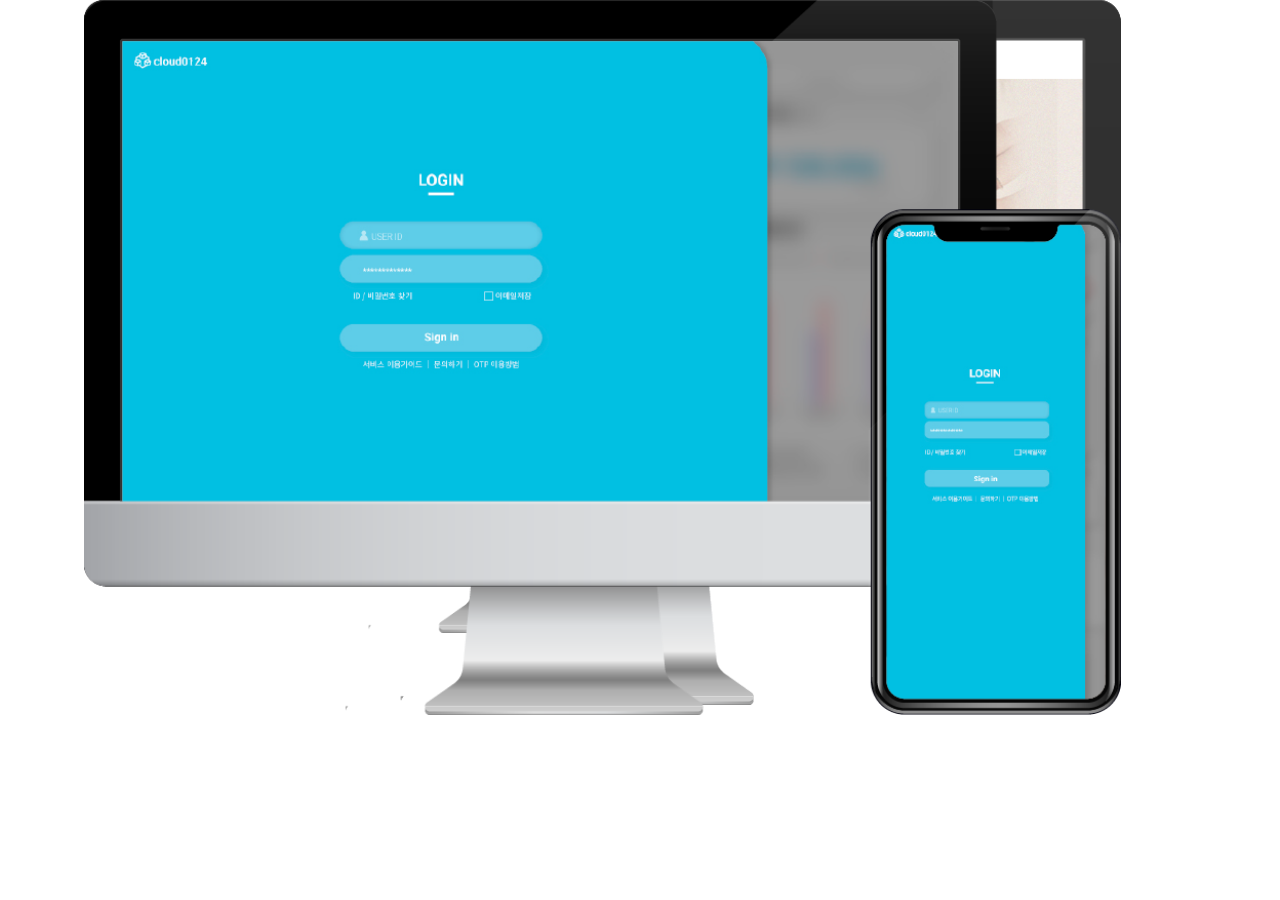
==== pop1.html @ 7f71eed1 "Add files via upload" ====
<!DOCTYPE html>
<html>
<head>
  <title>Slick Playground</title>
  <meta charset="UTF-8">
  <link rel="stylesheet" type="text/css" href="./slick/slick.css">
  <link rel="stylesheet" type="text/css" href="./slick/slick-theme.css">
  <style type="text/css">
    html, body {
      margin: 0;
      padding: 0;
    }
section{width:100%; margin: 0;
      padding: 0;}
    * {
      box-sizing: border-box;
    }

    .slider {
        width: 90%;
        height:30%;
        margin:0 auto;
    }

    .slick-slide {
      margin: 0px 20px; height:30%;
    }

 .slick-slide img {
      width: 100%;
    }

    .slick-prev:before,
    .slick-next:before {
      color: black;
    }


    .slick-slide {
      transition: all ease-in-out .3s;
    }
    
    .slick-active {
      opacity:1;
    }

    .slick-current {
      opacity: 1;
    }
    .slick-list{width:100%;height:40vh;}
    .imac_wrap{
         position: relative;
         margin:0 20px;
         width:90%;
     }
     .imac_wrap a>img{
        position:absolute;
        z-index: 1;
     }
     .imac_wrap a>.imac{
        position:absolute;
        top:0%;
        z-index: 200;
        
     }
     .imac,.imac_text_a,.imac_text_b{
         display: none;
         opacity: 0;
     }
     .imac_wrap:hover a> .imac,
     .imac_wrap:hover a> .imac_text_a, 
     .imac_wrap:hover a> .imac_text_b{
         display: block;
        -o-animation:imachover ease 2s forwards;
        -webkit-animation:imachover ease 2s forwards;
        -moz-animation:imachover ease 2s forwards;
        -ms-animation:imachover ease 2s forwards;
        
        animation:imachover ease 2s forwards;
        cursor: pointer;
     }
    @keyframes imachover{from{opacity: 0;} to{opacity:100%;}}
    @-o-keyframes imachover{from{opacity: 0;}to{opacity:100%;}}
    @-ms-keyframes imachover{ from{opacity: 0;}to{opacity:100%;}}
    @-moz-keyframes imachover{ from{opacity: 0;} to{opacity:100%;}}
    @-webkit-keyframes imachover{from{opacity: 0;}to{opacity:100%;} }
  
  
    .imac_wrap a>.imac_text_a{
        position: absolute;
        top:7%;
        z-index: 300;
        color:white;
        left:10%;
        text-align: left;
    }
    .imac_wrap a>.imac_text_b{
        position: absolute;
        margin-top:35%;
        right:3%;
        z-index: 300;
        color:white;
    }
    .color{
        width:15px;height:15px;
        border-radius: 15px;
        display: inline-block;
        margin:auto 5px;
    }
    .imac_text_title{
        font-weight: bold;
    }

    .plus{
    color: white;
    display: block;
    text-align: center;
    padding: 0;
    margin-top: 10px;
    font-size: 30px;
    font-family: 'Roboto';
    font-weight: 300;
    animation: plus-out 1s;
    transition: all .5s;
    text-align: center;
    line-height:0;
    
    }
    .plus_{
      color: white;
      display: inline-block;
      text-align: center;
      padding: 0;
      font-size: 20px;
      font-family: 'Roboto';
      font-weight: 300;
      animation: plus-out 1s;
      transition: all .5s;
      text-align: center;
      line-height:0;
      
      }

    .imac_wrap:hover .plus{
    animation: plus-in .5s ease;
    animation-fill-mode: forwards;
    animation-delay: 1s;
    }

    .imac_wrap:hover .plus_{
    animation: plus-in .5s ease;
    animation-fill-mode: forwards;
    animation-delay: 1s;
    }
    @keyframes plus-in{
        from {opacity: 1; transform: rotate(0deg);transform-origin: center;}
        to {opacity: 1; transform: rotate(180deg);transform-origin: center;}
    }

    @keyframes plus-out{
        from {opacity: 1; transform: rotate(180deg);transform-origin: center;}
        to {opacity: 1; transform: rotate(0deg);transform-origin: center;}
    }

  </style>
</head>
<body width="100%" height="100%">


  <section class="regular slider">
    
      <div class="imac_wrap iw1 "><a href="sub1_pila.html" target="_blank">
        <div class="imac_text_a">
            <h2>Mpiltes</h2>
            <div><span class="imac_text_title">Design</span><span>100%</span>
            <span class="imac_text_title">Publishing</span><span>100%</span></div>
            <div><span class="imac_text_title">Color</span><div style=" background-color:#caa88d;" class="color"></div><div class="color"></div><div class="color"></div></div>
        </div>
        <div class="imac_text_b">
            <span>MORE</span>
            <span class="plus">+</span>
        </div>
        <svg  class="imac" version="1.1" xmlns="http://www.w3.org/2000/svg" xmlns:xlink="http://www.w3.org/1999/xlink" x="0px" y="0px"
                 width="100%" viewBox="0 0 547.785 334.448" enable-background="new 0 0 547.785 334.448"
                xml:space="preserve">
           <g id="object">
           </g>
           <g id="Layer_2">
               <g>
                   <path opacity="0.5" d="M547.637,153.023c-0.076-0.071-0.18-0.114-0.295-0.114c-0.232,0-0.414,0.174-0.439,0.4v-39.398
                       c0-3.104-0.902-5.991-2.438-8.441c-0.012-0.018-0.022-0.036-0.033-0.055c-0.229-0.361-0.473-0.711-0.729-1.051
                       c-0.052-0.069-0.102-0.139-0.153-0.207c-0.225-0.288-0.459-0.566-0.703-0.84c-0.104-0.117-0.209-0.234-0.316-0.349
                       c-0.204-0.215-0.413-0.423-0.628-0.626c-0.175-0.167-0.353-0.328-0.534-0.486c-0.164-0.141-0.328-0.279-0.496-0.413
                       c-0.268-0.214-0.542-0.417-0.822-0.614c-0.097-0.067-0.191-0.135-0.289-0.199c-2.158-1.447-4.678-2.396-7.404-2.649l-0.066,0.066
                       c-0.436-0.036-0.873-0.066-1.318-0.066h-39.193V10.791v-0.37v-0.002c0-5.754-4.666-10.419-10.42-10.419H10.42
                       C4.666,0,0,4.665,0,10.419v0.372v223.66v1.295v27.68v0.375v0.002c0,0.347,0.019,0.688,0.052,1.026
                       c0.011,0.102,0.029,0.2,0.042,0.301c0.03,0.235,0.062,0.47,0.107,0.699c0.023,0.119,0.056,0.234,0.083,0.352
                       c0.048,0.207,0.098,0.414,0.158,0.615c0.036,0.123,0.08,0.242,0.121,0.362c0.065,0.19,0.132,0.381,0.208,0.566
                       c0.05,0.122,0.104,0.241,0.158,0.36c0.08,0.177,0.163,0.352,0.252,0.523c0.063,0.12,0.13,0.238,0.197,0.357
                       c0.093,0.16,0.188,0.318,0.288,0.473c0.078,0.121,0.158,0.24,0.241,0.356c0.1,0.142,0.204,0.28,0.311,0.417
                       c0.096,0.121,0.191,0.241,0.291,0.357c0.039,0.045,0.072,0.093,0.111,0.137c0.058,0.064,0.123,0.122,0.182,0.186
                       c0.139,0.148,0.279,0.295,0.427,0.436c0.114,0.109,0.231,0.215,0.351,0.318c0.137,0.119,0.276,0.235,0.42,0.348
                       c0.136,0.106,0.273,0.21,0.414,0.311c0.139,0.098,0.279,0.19,0.423,0.281c0.153,0.098,0.307,0.193,0.466,0.283
                       c0.142,0.08,0.287,0.154,0.434,0.228c0.167,0.085,0.334,0.168,0.506,0.243c0.148,0.065,0.301,0.122,0.452,0.18
                       c0.177,0.068,0.353,0.138,0.534,0.196c0.158,0.05,0.319,0.09,0.479,0.133c0.184,0.05,0.365,0.103,0.553,0.142
                       c0.169,0.036,0.343,0.059,0.515,0.086c0.186,0.029,0.368,0.064,0.557,0.084c0.195,0.021,0.396,0.023,0.595,0.033
                       c0.165,0.008,0.326,0.026,0.493,0.026h198.612l-3.761,38.625c-0.277,2.85-1.797,5.441-4.162,7.102l-12.584,8.823
                       c-0.655,0.459-0.948,1.121-0.954,1.778h-0.003v0.05c0,0.005,0,0.01,0,0.016v1.64c0.035,1.121,0.9,2.196,2.268,2.196h125.402
                       c0.855,0,1.515-0.421,1.897-1.011c0.001-0.001,0.001-0.003,0.003-0.005c0.227-0.352,0.355-0.763,0.369-1.181v-1.641
                       c0-0.005,0-0.009,0-0.014v-0.051h-0.001v-0.002h-0.002c-0.007-0.656-0.299-1.318-0.954-1.776l-12.584-8.823
                       c-2.367-1.66-3.885-4.252-4.162-7.102l-3.761-38.625H428.9v45.749c0,8.862,7.188,16.049,16.051,16.049h85.895
                       c8.861,0,16.047-7.187,16.047-16.049v-1.397c0.001-0.065,0.01-0.128,0.01-0.193V179.85c0.025,0.222,0.207,0.395,0.439,0.395
                       c0.115,0,0.219-0.043,0.295-0.115c0.096-0.082,0.148-0.197,0.148-0.328v-26.443C547.785,153.226,547.732,153.106,547.637,153.023z
                       "/>
               </g>
           </g>
           </svg><img  width="100%" data-lazy="imac.png" src="imac_pila.png"></a>
        
        
        
    </div>
    <div class="imac_wrap iw2"><a href="sub1_lg.html" target="_blank">

      <div class="imac_text_a">
          <h2>LG전자</h2>
          <div><span class="imac_text_title">Design</span><span>100%</span>
          <span class="imac_text_title">Publishing</span><span>100%</span></div>
          <div><span class="imac_text_title">Color</span><div style="background-color: #a50034;" class="color"></div><div style="background-color: #000;"  class="color"></div><div class="color"></div></div>
      </div>
      <div class="imac_text_b">
          <span>MORE</span>
          <span class="plus_">+</span>
      </div>
      
              <svg  class="imac" version="1.1" xmlns="http://www.w3.org/2000/svg" xmlns:xlink="http://www.w3.org/1999/xlink" x="0px" y="0px"
               width="100%" viewBox="0 0 491.777 334.447" enable-background="new 0 0 491.777 334.447"
              xml:space="preserve">
           
           <g id="Layer_2">
             <path fill="#231F20" d="M150.568,332.186c0-0.594,0.242-1.191,0.768-1.643h-0.768V332.186z"/>
             <path fill="#231F20" opacity=".5" d="M481.357-0.002H10.42C4.666-0.002,0,4.662,0,10.418v0.371v223.66v1.295v27.68v0.375v0.002
               c0,0.347,0.019,0.689,0.052,1.027c0.011,0.102,0.029,0.199,0.042,0.3c0.03,0.235,0.062,0.47,0.107,0.7
               c0.023,0.118,0.056,0.233,0.083,0.352c0.048,0.206,0.098,0.412,0.158,0.614c0.037,0.123,0.081,0.242,0.122,0.363
               c0.064,0.19,0.131,0.38,0.207,0.564c0.05,0.123,0.104,0.243,0.159,0.363c0.079,0.175,0.161,0.349,0.25,0.519
               c0.064,0.123,0.132,0.243,0.201,0.363c0.09,0.158,0.184,0.313,0.282,0.465c0.08,0.125,0.162,0.246,0.248,0.367
               c0.097,0.137,0.197,0.27,0.3,0.401c0.1,0.127,0.2,0.253,0.306,0.375c0.035,0.042,0.067,0.087,0.104,0.128
               c0.054,0.061,0.115,0.115,0.171,0.174c0.144,0.155,0.29,0.308,0.443,0.453c0.11,0.105,0.224,0.207,0.338,0.307
               c0.142,0.124,0.285,0.243,0.433,0.359c0.132,0.104,0.267,0.204,0.403,0.302c0.142,0.1,0.286,0.195,0.433,0.288
               c0.15,0.096,0.302,0.189,0.458,0.278c0.144,0.081,0.292,0.156,0.44,0.231c0.166,0.084,0.33,0.166,0.501,0.241
               c0.149,0.065,0.303,0.122,0.456,0.181c0.176,0.068,0.351,0.137,0.531,0.195c0.158,0.051,0.32,0.09,0.481,0.133
               c0.183,0.05,0.364,0.103,0.551,0.143c0.169,0.035,0.343,0.057,0.515,0.084c0.186,0.029,0.368,0.065,0.557,0.085
               c0.195,0.021,0.396,0.023,0.595,0.032c0.165,0.008,0.326,0.027,0.493,0.027h198.612l-3.761,38.625
               c-0.277,2.85-1.797,5.441-4.162,7.102l-12.584,8.822c-0.656,0.459-0.948,1.122-0.954,1.779h-0.003v0.049c0,0.006,0,0.011,0,0.016
               v1.641c0.035,1.121,0.9,2.195,2.268,2.195h125.402c0.855,0,1.515-0.421,1.897-1.01c0.001-0.002,0.001-0.003,0.003-0.005
               c0.227-0.352,0.355-0.763,0.369-1.181v-1.642c0-0.005,0-0.009,0-0.013v-0.051h-0.001v-0.002h-0.002
               c-0.006-0.657-0.299-1.318-0.954-1.777l-12.584-8.822c-2.367-1.66-3.885-4.252-4.162-7.102l-3.761-38.625h185.312
               c0.158,0,0.312-0.019,0.468-0.025c0.209-0.01,0.419-0.013,0.624-0.034c0.179-0.019,0.352-0.053,0.528-0.081
               c0.182-0.027,0.366-0.051,0.544-0.089s0.349-0.088,0.522-0.135c0.172-0.046,0.345-0.088,0.513-0.143
               c0.17-0.055,0.335-0.12,0.501-0.183c0.165-0.063,0.329-0.125,0.49-0.195c0.159-0.07,0.313-0.147,0.468-0.225
               c0.16-0.081,0.32-0.162,0.477-0.251c0.145-0.082,0.283-0.169,0.424-0.257c0.159-0.102,0.316-0.205,0.47-0.314
               c0.125-0.089,0.247-0.18,0.368-0.274c0.162-0.126,0.318-0.257,0.473-0.392c0.102-0.09,0.201-0.18,0.299-0.272
               c0.169-0.16,0.33-0.326,0.487-0.497c0.046-0.051,0.099-0.096,0.144-0.146c0.031-0.034,0.057-0.072,0.088-0.107
               c0.119-0.139,0.233-0.281,0.346-0.426c0.088-0.113,0.174-0.228,0.258-0.344c0.099-0.139,0.193-0.279,0.285-0.424
               c0.084-0.131,0.165-0.265,0.244-0.4c0.081-0.141,0.16-0.281,0.234-0.426c0.076-0.146,0.146-0.295,0.215-0.444
               c0.066-0.145,0.132-0.288,0.191-0.437c0.063-0.156,0.119-0.314,0.174-0.475c0.053-0.149,0.106-0.299,0.152-0.451
               c0.049-0.164,0.087-0.33,0.127-0.497c0.039-0.155,0.08-0.31,0.111-0.468c0.033-0.17,0.054-0.344,0.078-0.517
               c0.023-0.161,0.053-0.319,0.068-0.481c0.018-0.181,0.02-0.365,0.027-0.548c0.007-0.153,0.023-0.305,0.023-0.46v-0.375v-27.68
               v-1.295V10.789V10.42v-0.002C491.777,4.662,487.111-0.002,481.357-0.002z"/>
             
             </g>
           </svg><img width="100%" data-lazy="imac.png"  src="imac_lg.png">
          </a>
      
      </div>
      <div class="imac_wrap iw3"><a href="sub1_met.html" target="_blank">
      
      <div class="imac_text_a">
          <h2>Metrocity</h2>
          <div><span class="imac_text_title">Design</span><span>100%</span>
          <span class="imac_text_title">Publishing</span><span>100%</span></div>
          <div><span class="imac_text_title">Color</span><div  style="background-color: #000;" class="color"></div><div style="background-color: #fff;"  class="color"></div><div class="color"></div></div>
      </div>
      <div class="imac_text_b">
          <span>MORE</span>
          <span class="plus_">+</span>
      </div>
      
              <svg version="1.1"  class="imac" xmlns="http://www.w3.org/2000/svg" xmlns:xlink="http://www.w3.org/1999/xlink" x="0px" y="0px"
             width="100%" viewBox="0 0 491.777 334.447" enable-background="new 0 0 491.777 334.447"
              xml:space="preserve">
           
           <g id="Layer_2">
             <path fill="#231F20" opacity=".5" d="M150.568,332.186c0-0.594,0.242-1.191,0.768-1.643h-0.768V332.186z"/>
             <path fill="#231F20"opacity=".5" d="M481.357-0.002H10.42C4.666-0.002,0,4.662,0,10.418v0.371v223.66v1.295v27.68v0.375v0.002
               c0,0.347,0.019,0.688,0.052,1.026c0.01,0.102,0.029,0.2,0.043,0.301c0.029,0.235,0.061,0.47,0.106,0.699
               c0.023,0.119,0.056,0.234,0.083,0.352c0.049,0.207,0.098,0.413,0.158,0.615c0.037,0.123,0.08,0.242,0.122,0.363
               c0.064,0.19,0.131,0.379,0.206,0.564c0.051,0.123,0.105,0.243,0.16,0.363c0.08,0.176,0.161,0.349,0.25,0.519
               c0.064,0.123,0.132,0.243,0.201,0.363c0.09,0.157,0.184,0.313,0.282,0.465c0.08,0.124,0.163,0.247,0.248,0.367
               c0.097,0.137,0.196,0.27,0.3,0.401c0.1,0.127,0.2,0.253,0.306,0.375c0.036,0.042,0.067,0.087,0.104,0.128
               c0.054,0.062,0.115,0.114,0.171,0.175c0.145,0.154,0.291,0.307,0.443,0.452c0.11,0.105,0.224,0.206,0.338,0.308
               c0.141,0.123,0.285,0.242,0.433,0.357c0.132,0.104,0.267,0.205,0.403,0.303c0.142,0.1,0.286,0.195,0.433,0.288
               c0.151,0.097,0.302,0.19,0.458,0.278c0.145,0.082,0.292,0.156,0.44,0.231c0.165,0.083,0.33,0.166,0.501,0.241
               c0.149,0.065,0.303,0.122,0.456,0.182c0.176,0.066,0.351,0.136,0.531,0.193c0.157,0.051,0.32,0.091,0.481,0.135
               c0.183,0.049,0.363,0.102,0.551,0.141c0.169,0.036,0.343,0.059,0.515,0.086c0.185,0.029,0.368,0.064,0.556,0.084
               c0.196,0.021,0.396,0.023,0.596,0.033c0.165,0.008,0.326,0.026,0.493,0.026h198.612l-3.761,38.625
               c-0.277,2.85-1.797,5.441-4.162,7.102l-12.584,8.822c-0.655,0.459-0.948,1.122-0.954,1.779h-0.003v0.049c0,0.005,0,0.011,0,0.016
               v1.641c0.035,1.121,0.9,2.195,2.268,2.195h125.402c0.855,0,1.515-0.421,1.897-1.01c0.001-0.002,0.002-0.003,0.002-0.005
               c0.228-0.352,0.357-0.763,0.37-1.181v-1.642c0-0.004,0-0.009,0-0.014v-0.05h-0.001v-0.002h-0.002
               c-0.006-0.657-0.299-1.319-0.954-1.777l-12.584-8.822c-2.367-1.66-3.885-4.252-4.162-7.102l-3.761-38.625h185.312
               c0.158,0,0.312-0.019,0.468-0.025c0.209-0.009,0.418-0.013,0.623-0.034c0.18-0.019,0.354-0.053,0.529-0.08
               c0.182-0.029,0.365-0.053,0.545-0.09c0.177-0.037,0.348-0.088,0.521-0.135c0.172-0.045,0.345-0.088,0.514-0.143
               c0.17-0.055,0.334-0.119,0.5-0.183c0.164-0.063,0.329-0.124,0.49-0.195c0.159-0.069,0.313-0.147,0.468-0.226
               c0.161-0.08,0.32-0.161,0.477-0.25c0.144-0.082,0.284-0.169,0.423-0.257c0.16-0.101,0.317-0.205,0.471-0.314
               c0.125-0.089,0.247-0.181,0.368-0.274c0.161-0.126,0.318-0.257,0.473-0.393c0.102-0.089,0.202-0.179,0.3-0.271
               c0.168-0.16,0.329-0.326,0.486-0.497c0.047-0.05,0.098-0.095,0.144-0.146c0.03-0.034,0.058-0.072,0.087-0.107
               c0.12-0.139,0.234-0.281,0.347-0.426c0.088-0.113,0.174-0.228,0.257-0.345c0.1-0.139,0.194-0.279,0.286-0.422
               c0.085-0.132,0.165-0.266,0.243-0.401c0.082-0.14,0.161-0.281,0.236-0.426c0.075-0.146,0.145-0.295,0.214-0.444
               c0.065-0.145,0.132-0.289,0.192-0.437c0.063-0.155,0.117-0.314,0.173-0.474c0.053-0.15,0.106-0.3,0.152-0.453
               c0.048-0.162,0.087-0.33,0.128-0.496c0.037-0.156,0.079-0.31,0.11-0.469c0.033-0.17,0.054-0.343,0.079-0.516
               c0.022-0.16,0.052-0.319,0.067-0.482c0.017-0.18,0.02-0.364,0.027-0.547c0.007-0.153,0.023-0.305,0.023-0.46v-0.375v-27.68v-1.295
               V10.789V10.42v-0.002C491.777,4.662,487.111-0.002,481.357-0.002z"/>
             
             </g>
           </svg>
           <img width="100%"  data-lazy="imac.png" src="imac_metro.png">
      
          </a>
      </div>
      <div class="imac_wrap iw4"><a href="sub1_cloud.html" target="_blank">
      
      <div class="imac_text_a">
          <h2>cloud0124</h2>
          <div><span class="imac_text_title">Design</span><span>100%</span>
          <span class="imac_text_title">Publishing</span><span>100%</span></div>
          <div><span class="imac_text_title">Color</span><div style="background-color: #01c0e2;"  class="color"></div><div  style="background-color: #fff;"  class="color"></div><div class="color"></div></div>
      </div>
      <div class="imac_text_b">
          <span>MORE</span>
          <span class="plus">+</span>
      </div>
      
      
              <svg class="imac"  version="1.1" xmlns="http://www.w3.org/2000/svg" xmlns:xlink="http://www.w3.org/1999/xlink" x="0px" y="0px"
              width="100%"  viewBox="0 0 485.337 334.447" enable-background="new 0 0 485.337 334.447"
              xml:space="preserve">
          
           <g id="Layer_2">
             <g>
               
             <path fill="#231F20"opacity=".5" d="M122.599,332.188c0-0.594,0.242-1.191,0.768-1.643h-0.768V332.188z"/>
             <path fill="#231F20" opacity=".5" d="M469.405,97.98h-42.628V10.791v-0.369V10.42c0-5.756-4.666-10.42-10.42-10.42H10.42
               C4.666,0,0,4.664,0,10.42v0.371v223.66v1.295v27.68v0.375v0.002c0,0.347,0.019,0.689,0.052,1.027c0.01,0.102,0.029,0.199,0.043,0.3
               c0.029,0.235,0.061,0.47,0.106,0.7c0.023,0.118,0.056,0.233,0.083,0.352c0.049,0.206,0.098,0.412,0.158,0.614
               c0.037,0.123,0.08,0.242,0.122,0.363c0.064,0.19,0.131,0.38,0.206,0.564c0.051,0.123,0.105,0.243,0.16,0.363
               c0.08,0.175,0.161,0.349,0.25,0.519c0.064,0.123,0.132,0.243,0.201,0.363c0.09,0.158,0.184,0.313,0.282,0.465
               c0.08,0.125,0.163,0.246,0.248,0.367c0.097,0.137,0.196,0.27,0.3,0.401c0.1,0.127,0.2,0.253,0.306,0.375
               c0.036,0.042,0.067,0.087,0.104,0.128c0.054,0.061,0.115,0.115,0.171,0.174c0.145,0.155,0.291,0.308,0.443,0.453
               c0.11,0.105,0.224,0.207,0.338,0.307c0.141,0.124,0.285,0.243,0.433,0.359c0.132,0.104,0.267,0.204,0.403,0.302
               c0.142,0.1,0.286,0.195,0.433,0.288c0.151,0.096,0.302,0.189,0.458,0.278c0.145,0.081,0.292,0.156,0.44,0.231
               c0.165,0.084,0.33,0.166,0.501,0.241c0.149,0.065,0.303,0.122,0.456,0.181c0.176,0.068,0.351,0.137,0.531,0.195
               c0.157,0.051,0.32,0.09,0.481,0.133c0.183,0.05,0.363,0.103,0.551,0.143c0.169,0.035,0.343,0.057,0.515,0.084
               c0.185,0.029,0.368,0.065,0.556,0.085c0.196,0.021,0.396,0.023,0.596,0.032c0.165,0.008,0.326,0.027,0.493,0.027h170.643
               l-3.761,38.625c-0.277,2.85-1.797,5.441-4.162,7.102l-12.584,8.822c-0.656,0.459-0.949,1.122-0.954,1.779h-0.003v0.049
               c0,0.006,0,0.011,0,0.016v1.641c0.035,1.121,0.9,2.195,2.268,2.195h125.402c0.855,0,1.515-0.421,1.897-1.01
               c0.001-0.002,0.001-0.003,0.003-0.005c0.227-0.352,0.355-0.763,0.369-1.181v-1.642c0-0.005,0-0.009,0-0.013v-0.051h-0.001v-0.002
               h-0.002c-0.006-0.657-0.299-1.318-0.954-1.777l-12.584-8.822c-2.367-1.66-3.885-4.252-4.162-7.102l-3.761-38.625h100.153v44.158
               c0,8.799,7.131,15.93,15.93,15.93h85.248c8.799,0,15.932-7.131,15.932-15.93V113.91C485.337,105.113,478.204,97.98,469.405,97.98z
                M471.643,100.087c0.052,0.009,0.104,0.011,0.156,0.021c0.018,0.002,0.036,0.004,0.054,0.008c0.049,0.008,0.096,0.023,0.145,0.032
               c-0.076-0.015-0.154-0.022-0.232-0.036C471.724,100.104,471.685,100.094,471.643,100.087z M472.95,100.362
               c0.108,0.028,0.218,0.058,0.325,0.089c-0.069-0.021-0.141-0.035-0.21-0.054C473.026,100.387,472.989,100.373,472.95,100.362z
                M474.21,100.758c0.1,0.035,0.198,0.071,0.297,0.11c-0.063-0.024-0.127-0.043-0.188-0.066
               C474.282,100.788,474.247,100.771,474.21,100.758z M475.419,101.266c0.088,0.042,0.176,0.083,0.263,0.127
               c-0.054-0.027-0.11-0.049-0.165-0.076C475.483,101.301,475.452,101.281,475.419,101.266z M476.567,101.881
               c0.076,0.045,0.154,0.091,0.229,0.139c-0.046-0.029-0.095-0.054-0.142-0.082C476.625,101.92,476.597,101.898,476.567,101.881z
                M477.649,102.597c0.066,0.048,0.132,0.096,0.197,0.146c-0.039-0.029-0.081-0.056-0.12-0.084
               C477.7,102.639,477.677,102.616,477.649,102.597z M478.66,103.408c0.055,0.049,0.109,0.096,0.163,0.145
               c-0.031-0.028-0.066-0.054-0.098-0.082C478.703,103.45,478.683,103.428,478.66,103.408z M472.246,332.096
               c-0.045,0.009-0.091,0.018-0.136,0.026C472.155,332.113,472.202,332.104,472.246,332.096z M473.497,331.775
               c-0.039,0.012-0.08,0.023-0.12,0.035C473.417,331.799,473.458,331.788,473.497,331.775z M474.615,331.371
               c0.071-0.027,0.144-0.055,0.213-0.084c-0.106,0.045-0.214,0.09-0.321,0.132C474.544,331.404,474.578,331.387,474.615,331.371z
                M475.926,330.769c-0.073,0.039-0.146,0.077-0.219,0.114C475.78,330.846,475.853,330.807,475.926,330.769z M476.983,330.15
               c-0.051,0.033-0.102,0.065-0.152,0.098C476.882,330.216,476.933,330.184,476.983,330.15z M477.869,329.527
               c0.035-0.027,0.073-0.052,0.108-0.079c-0.043,0.033-0.088,0.064-0.131,0.097C477.854,329.539,477.861,329.533,477.869,329.527z
                M374.285,328.289c0.05,0.05,0.099,0.103,0.149,0.152c-0.063-0.061-0.122-0.124-0.184-0.186
               C374.263,328.268,374.274,328.277,374.285,328.289z M373.838,327.838c-0.027-0.029-0.057-0.059-0.084-0.089
               c0.02,0.022,0.042,0.042,0.063,0.063C373.823,327.821,373.831,327.83,373.838,327.838z M374.708,328.705
               c0.011,0.01,0.02,0.02,0.029,0.029c-0.034-0.032-0.07-0.063-0.105-0.094C374.656,328.663,374.684,328.683,374.708,328.705z
                M375.226,329.146c0.059,0.049,0.115,0.101,0.176,0.148c-0.074-0.059-0.144-0.121-0.216-0.182
               C375.198,329.123,375.212,329.135,375.226,329.146z M375.679,329.516c0.012,0.01,0.023,0.021,0.036,0.03
               c-0.042-0.032-0.086-0.062-0.128-0.095C375.616,329.475,375.649,329.493,375.679,329.516z M376.24,329.914
               c0.067,0.045,0.132,0.096,0.199,0.141c-0.083-0.056-0.163-0.115-0.245-0.172C376.21,329.893,376.226,329.903,376.24,329.914z
                M376.719,330.237c0.016,0.01,0.029,0.021,0.045,0.03c-0.05-0.031-0.102-0.061-0.151-0.092
               C376.646,330.197,376.685,330.216,376.719,330.237z M377.319,330.586c0.071,0.041,0.14,0.084,0.212,0.123
               c-0.089-0.047-0.174-0.1-0.261-0.149C377.286,330.568,377.304,330.577,377.319,330.586z M377.826,330.865
               c0.019,0.01,0.035,0.021,0.053,0.029c-0.059-0.029-0.118-0.057-0.177-0.086C377.743,330.829,377.786,330.845,377.826,330.865z
                M378.458,331.16c0.072,0.031,0.143,0.068,0.215,0.1c-0.09-0.038-0.177-0.082-0.266-0.122
               C378.424,331.146,378.44,331.152,378.458,331.16z M378.993,331.393c0.021,0.009,0.041,0.019,0.061,0.027
               c-0.066-0.027-0.135-0.051-0.201-0.077C378.898,331.361,378.947,331.375,378.993,331.393z M379.647,331.628
               c0.066,0.022,0.131,0.049,0.197,0.071c-0.082-0.027-0.162-0.059-0.244-0.087C379.616,331.617,379.632,331.622,379.647,331.628z
                M380.218,331.814c0.022,0.007,0.044,0.016,0.066,0.022c-0.076-0.022-0.152-0.04-0.228-0.063
               C380.109,331.789,380.165,331.799,380.218,331.814z M380.883,331.986c0.057,0.014,0.112,0.03,0.169,0.043
               c-0.07-0.016-0.139-0.035-0.209-0.053C380.856,331.98,380.87,331.982,380.883,331.986z M381.491,332.124
               c0.023,0.005,0.047,0.011,0.07,0.016c-0.084-0.016-0.168-0.027-0.252-0.045C381.369,332.107,381.432,332.112,381.491,332.124z
                M382.163,332.231c0.046,0.007,0.091,0.016,0.137,0.021c-0.057-0.007-0.113-0.018-0.17-0.026
               C382.142,332.229,382.151,332.229,382.163,332.231z M478.901,328.668c0.009-0.008,0.017-0.017,0.025-0.025
               c-0.012,0.011-0.021,0.021-0.033,0.032C478.896,328.672,478.899,328.67,478.901,328.668z M482.108,324.248
               c0.004-0.009,0.009-0.017,0.013-0.025c-0.075,0.162-0.143,0.328-0.224,0.487C481.974,324.56,482.037,324.401,482.108,324.248z
                M481.613,325.215C481.613,325.215,481.613,325.215,481.613,325.215C481.613,325.216,481.613,325.216,481.613,325.215
               L481.613,325.215z M482.432,323.527c0.004-0.011,0.009-0.021,0.013-0.031c0.04-0.103,0.069-0.21,0.107-0.313
               c0.041-0.114,0.08-0.229,0.119-0.344c-0.079,0.234-0.152,0.472-0.244,0.7C482.429,323.535,482.43,323.531,482.432,323.527z
                M482.855,322.292c0.03-0.102,0.049-0.208,0.076-0.31c0.038-0.143,0.071-0.286,0.105-0.43c-0.06,0.255-0.114,0.512-0.187,0.762
               C482.853,322.308,482.854,322.3,482.855,322.292z M483.164,321.013c0-0.002,0.001-0.003,0.001-0.005
               c0.003-0.017,0.006-0.033,0.009-0.05c-0.005,0.028-0.009,0.056-0.015,0.084C483.161,321.032,483.162,321.022,483.164,321.013z
                M483.355,319.607c0.001-0.005,0.001-0.01,0.002-0.016c-0.004,0.045-0.003,0.091-0.008,0.135
               C483.354,319.688,483.353,319.646,483.355,319.607z M483.349,112.547c-0.001-0.004-0.001-0.008-0.001-0.012
               c0.001,0.009,0.001,0.017,0.002,0.025C483.35,112.556,483.349,112.552,483.349,112.547z M483.153,111.221
               c-0.001-0.007-0.002-0.015-0.003-0.021c0.003,0.015,0.007,0.03,0.009,0.046C483.158,111.236,483.155,111.229,483.153,111.221z
                M482.838,109.937c-0.003-0.011-0.005-0.021-0.008-0.032c0.007,0.023,0.013,0.045,0.021,0.068
               C482.847,109.96,482.841,109.948,482.838,109.937z M482.406,108.701c-0.005-0.014-0.009-0.027-0.015-0.04
               c0.012,0.028,0.024,0.058,0.035,0.087C482.421,108.732,482.413,108.717,482.406,108.701z M481.866,107.521
               c-0.009-0.016-0.015-0.032-0.023-0.048c0.019,0.035,0.037,0.069,0.055,0.104C481.888,107.559,481.876,107.54,481.866,107.521z
                M481.222,106.401c-0.012-0.018-0.021-0.037-0.032-0.055c0.025,0.04,0.052,0.08,0.077,0.12
               C481.252,106.444,481.235,106.424,481.222,106.401z M480.479,105.349c-0.015-0.02-0.027-0.04-0.042-0.06
               c0.034,0.045,0.068,0.088,0.104,0.133C480.521,105.396,480.498,105.373,480.479,105.349z M479.646,104.369
               c-0.02-0.02-0.035-0.041-0.055-0.062c0.045,0.047,0.089,0.094,0.133,0.142C479.698,104.422,479.671,104.396,479.646,104.369z
                M372.007,325.318c-0.021-0.035-0.04-0.07-0.06-0.105c0.004,0.006,0.007,0.013,0.011,0.02
               C371.975,325.261,371.99,325.289,372.007,325.318z M372.285,325.802c0.004,0.006,0.007,0.013,0.011,0.019
               c-0.016-0.025-0.033-0.049-0.049-0.074C372.259,325.766,372.272,325.783,372.285,325.802z M371.665,324.71
               c-0.012-0.022-0.024-0.043-0.035-0.065c0.009,0.018,0.02,0.033,0.027,0.051C371.66,324.699,371.662,324.705,371.665,324.71z
                M371.397,324.126c-0.01-0.022-0.02-0.045-0.03-0.067c0.002,0.004,0.004,0.008,0.006,0.012
               C371.381,324.089,371.39,324.107,371.397,324.126z M371.135,323.539c-0.007-0.018-0.016-0.035-0.022-0.053
               c0.006,0.014,0.013,0.027,0.019,0.041C371.132,323.531,371.134,323.535,371.135,323.539z M370.903,322.873
               c-0.004-0.012-0.009-0.023-0.013-0.035c0.001,0.002,0.002,0.004,0.003,0.006C370.896,322.854,370.899,322.863,370.903,322.873z
                M370.712,322.314c-0.004-0.014-0.009-0.027-0.013-0.041c0.003,0.011,0.008,0.021,0.011,0.033
               C370.711,322.31,370.712,322.313,370.712,322.314z M370.528,321.565c-0.001-0.005-0.002-0.009-0.003-0.014
               c0,0.001,0.001,0.002,0.001,0.003C370.526,321.559,370.528,321.562,370.528,321.565z M370.403,321.042
               c-0.002-0.009-0.005-0.019-0.007-0.028c0.001,0.008,0.004,0.016,0.005,0.023C370.402,321.039,370.402,321.04,370.403,321.042z
                M370.277,320.18c-0.001-0.006-0.002-0.011-0.003-0.016l0.001,0.002C370.276,320.171,370.276,320.175,370.277,320.18z
                M370.213,319.728c-0.001-0.005-0.002-0.01-0.002-0.015c0,0.004,0.001,0.008,0.001,0.012
               C370.213,319.727,370.212,319.727,370.213,319.728z M372.626,326.301c0.006,0.008,0.012,0.017,0.018,0.025
               c0.027,0.039,0.053,0.079,0.08,0.118C372.69,326.396,372.658,326.348,372.626,326.301z M373.007,326.843
               c0.005,0.007,0.01,0.016,0.016,0.022c-0.021-0.027-0.045-0.055-0.066-0.083C372.972,326.803,372.99,326.822,373.007,326.843z
                M373.421,327.347c0.038,0.045,0.073,0.091,0.111,0.135c-0.047-0.054-0.091-0.11-0.137-0.165
               C373.404,327.327,373.413,327.337,373.421,327.347z M471.017,332.297L471.017,332.297c0.08-0.008,0.162-0.014,0.242-0.025
               c-0.047,0.008-0.094,0.014-0.141,0.018C471.085,332.293,471.05,332.297,471.017,332.297z M480.038,327.471
               c-0.104,0.121-0.203,0.246-0.312,0.364C479.835,327.717,479.935,327.592,480.038,327.471z M480.587,326.805
               c0.035-0.047,0.063-0.098,0.097-0.145c0.087-0.117,0.169-0.238,0.251-0.357c-0.127,0.184-0.248,0.371-0.384,0.549
               C480.563,326.836,480.575,326.82,480.587,326.805z M481.396,325.596c0.008-0.015,0.019-0.027,0.027-0.042
               c-0.053,0.089-0.102,0.18-0.156,0.267C481.312,325.747,481.351,325.669,481.396,325.596z M483.198,108.353
               c0.119,0.233,0.222,0.478,0.33,0.719C483.42,108.83,483.317,108.586,483.198,108.353z M481.252,105.447
               c-0.159-0.189-0.313-0.382-0.48-0.563C480.938,105.065,481.093,105.258,481.252,105.447z M479.769,103.895
               c0.18,0.162,0.348,0.337,0.52,0.508C480.116,104.231,479.948,104.057,479.769,103.895z M481.682,105.962
               c0.153,0.198,0.292,0.409,0.435,0.615C481.974,106.371,481.835,106.16,481.682,105.962z M482.493,107.119
               c0.137,0.217,0.257,0.443,0.384,0.666C482.751,107.563,482.63,107.336,482.493,107.119z M478.68,102.999
               c0.19,0.144,0.37,0.298,0.555,0.45C479.05,103.298,478.87,103.143,478.68,102.999z M472.189,100.163
               c0.216,0.039,0.427,0.091,0.64,0.14C472.616,100.254,472.405,100.202,472.189,100.163z M473.605,100.49
               c0.213,0.06,0.42,0.133,0.629,0.201C474.025,100.623,473.818,100.55,473.605,100.49z M474.97,100.943
               c0.209,0.081,0.411,0.175,0.616,0.265C475.382,101.118,475.179,101.024,474.97,100.943z M476.273,101.518
               c0.205,0.102,0.402,0.217,0.603,0.327C476.676,101.734,476.479,101.619,476.273,101.518z M477.513,102.205
               c0.199,0.122,0.389,0.258,0.581,0.389C477.901,102.463,477.712,102.327,477.513,102.205z M471.318,100.039
               c-0.032-0.004-0.065-0.008-0.098-0.011c-0.112-0.015-0.222-0.04-0.335-0.052c0.156,0.015,0.309,0.047,0.463,0.066
               C471.339,100.041,471.328,100.041,471.318,100.039z M483.79,109.651c0.102,0.254,0.184,0.517,0.271,0.777
               C483.974,110.168,483.892,109.905,483.79,109.651z M484.752,113.408c-0.042-0.329-0.081-0.66-0.144-0.982
               C484.671,112.748,484.71,113.079,484.752,113.408z M484.472,111.86c-0.067-0.284-0.127-0.571-0.209-0.849
               C484.345,111.289,484.404,111.576,484.472,111.86z M484.821,113.887c0.047,0.494,0.072,0.995,0.072,1.502
               C484.894,114.882,484.868,114.381,484.821,113.887z"/>
           </g>
           </svg>
           <img width="100%"  data-lazy="imac.png" src="imac_cloud.png"></a>
      
      </div>
  </section>


  <script src="https://code.jquery.com/jquery-2.2.0.min.js" type="text/javascript"></script>
  <script src="./slick/slick.js" type="text/javascript" charset="utf-8"></script>
  <script type="text/javascript">
    $(document).on('ready', function() {
      
      $(".regular").slick({
        dots: false,
        infinite: true,
        slidesToShow: 3,
        slidesToScroll: 1
      });
    });
</script>

</body>
</html>
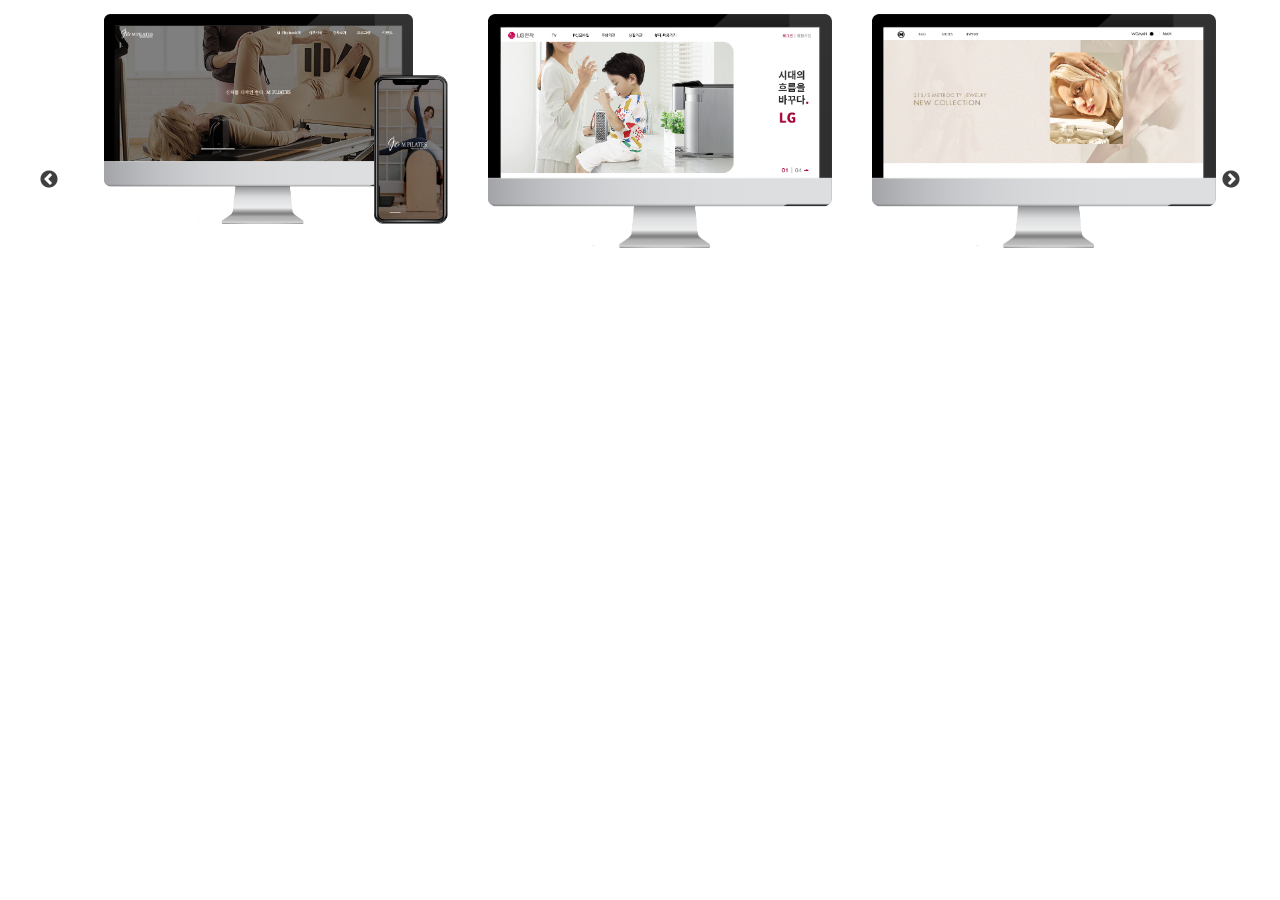
==== commit 20691f0f: "Update pop1.html" ====
--- a/pop1.html
+++ b/pop1.html
@@ -1,7 +1,7 @@
 <!DOCTYPE html>
 <html>
 <head>
-  <title>Slick Playground</title>
+  <title>DESIGNER YURIKIM</title>
   <meta charset="UTF-8">
   <link rel="stylesheet" type="text/css" href="./slick/slick.css">
   <link rel="stylesheet" type="text/css" href="./slick/slick-theme.css">
